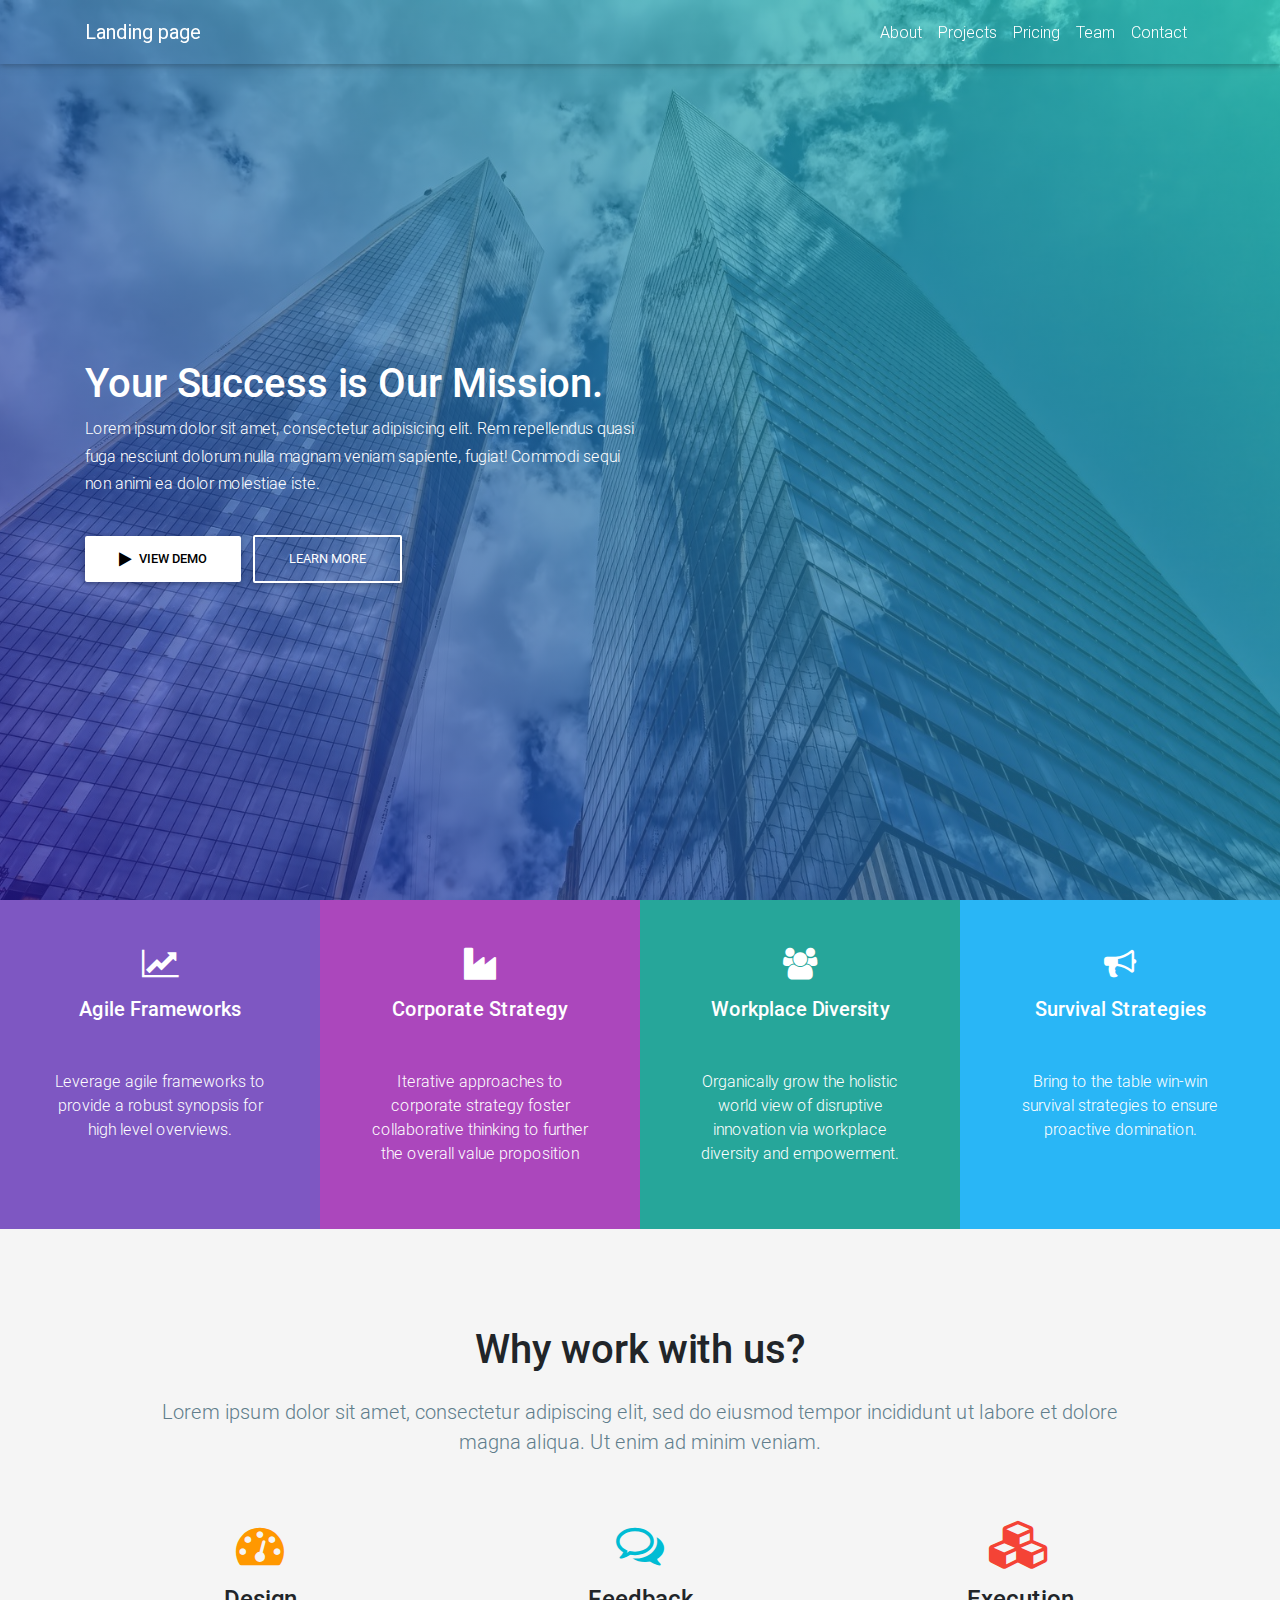
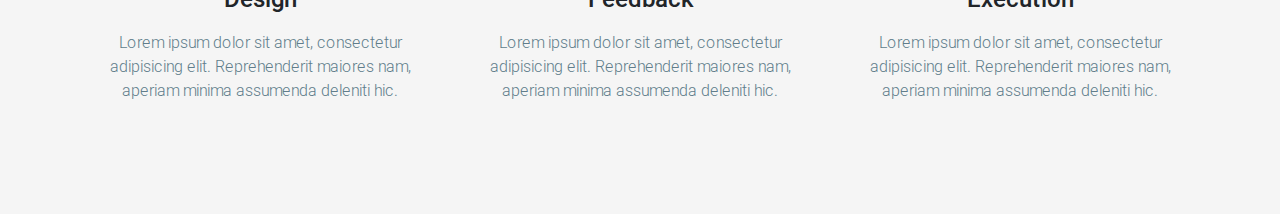
==== index.html @ d19a0691 "Empezamos el proyecto" ====
<!DOCTYPE html>

<html class="full-height" lang="en-US">

<head>
    <meta char set="UTF-8">
    <meta http -equiv="X-UA-Compatible" content="IE=edge">
    <meta name="viewport" content="width=device-width, initial-scale=1">
    <title>Landing page</title>
    <meta name="description" content="Something" />

    <link rel="stylesheet" href="https://maxcdn.bootstrapcdn.com/font-awesome/4.7.0/css/font-awesome.min.css">
    <link href="css/bootstrap.min.css" rel="stylesheet">
    <link href="css/mdb.min.css" rel="stylesheet">
    <link href="styles/main.css" rel="stylesheet">
</head>

<body id="top">

    <header>

        <!-- Navbar-->
        <nav class="navbar navbar-expand-lg navbar-dark fixed-top scrolling-navbar" id="navbar">
            <div class="container"><a class="navbar-brand" href="#"><strong>Landing page</strong></a><button class="navbar-toggler" type="button" data-toggle="collapse" data-target="#navbarContent" aria-controls="navbarContent" aria-expanded="false" aria-label="Toggle navigation"><span class="navbar-toggler-icon"></span></button>
                <div class="collapse navbar-collapse" id="navbarContent">
                    <ul class="navbar-nav ml-auto">
                        <li class="nav-item"><a class="nav-link active" href="#about">About</a></li>
                        <li class="nav-item"><a class="nav-link" href="#projects">Projects</a></li>
                        <li class="nav-item"><a class="nav-link" href="#pricing">Pricing</a></li>
                        <li class="nav-item"><a class="nav-link" href="#team">Team</a></li>
                        <li class="nav-item"><a class="nav-link" href="#contact">Contact</a></li>
                    </ul>
                </div>
            </div>
        </nav>
        <!-- Intro Section-->
        <section class="view hm-gradient" id="intro">
            <div class="full-bg-img d-flex align-items-center">
                <div class="container">
                    <div class="row no-gutters">
                        <div class="col-md-10 col-lg-6 text-center text-md-left margins">
                            <div class="white-text">
                                <div class="wow fadeInLeft" data-wow-delay="0.3s">
                                    <h1 class="h1-responsive font-bold mt-sm-5">Your Success is Our Mission.</h1>
                                    <div class="h6">Lorem ipsum dolor sit amet, consectetur adipisicing elit. Rem repellendus quasi fuga nesciunt dolorum nulla magnam veniam sapiente, fugiat! Commodi sequi non animi ea dolor molestiae iste.
                                    </div>
                                </div><br>
                                <div class="wow fadeInLeft" data-wow-delay="0.3s"><a class="btn btn-white dark-grey-text font-bold ml-0" href="https://www.youtube.com/watch?v=60ItHLz5WEA" target="_blank"><i class="fa fa-play mr-1"></i> View Demo</a><a class="btn btn-outline-white" href="#">Learn more</a></div>
                            </div>
                        </div>
                    </div>
                </div>
            </div>
        </section>
    </header>
    <div id="content">
        <section class="row no-gutters" id="features">
            <div class="col-lg-3 col-md-6 col-sm-12 deep-purple lighten-1 text-white">
                <div class="p-5 text-center wow zoomIn" data-wow-delay=".1s"><i class="fa fa-line-chart fa-2x"></i>
                    <div class="h5 mt-3">Agile Frameworks</div>
                    <p class="mt-5">Leverage agile frameworks to provide a robust synopsis for high level overviews.</p>
                </div>
            </div>
            <div class="col-lg-3 col-md-6 purple lighten-1 text-white">
                <div class="p-5 text-center wow zoomIn" data-wow-delay=".3s"><i class="fa fa-industry fa-2x"></i>
                    <div class="h5 mt-3">Corporate Strategy</div>
                    <p class="mt-5">Iterative approaches to corporate strategy foster collaborative thinking to further the overall value proposition</p>
                </div>
            </div>
            <div class="col-lg-3 col-md-6 teal lighten-1 text-white">
                <div class="p-5 text-center wow zoomIn" data-wow-delay=".5s"><i class="fa fa-users fa-2x"></i>
                    <div class="h5 mt-3"> Workplace Diversity</div>
                    <p class="mt-5">Organically grow the holistic world view of disruptive innovation via workplace diversity and empowerment.</p>
                </div>
            </div>
            <div class="col-lg-3 col-md-6 light-blue lighten-1 text-white">
                <div class="p-5 text-center wow zoomIn" data-wow-delay=".7s"><i class="fa fa-bullhorn fa-2x"></i>
                    <div class="h5 mt-3"> Survival Strategies</div>
                    <p class="mt-5">Bring to the table win-win survival strategies to ensure proactive domination.</p>
                </div>
            </div>
        </section>
        <section class="text-center py-5 grey lighten-4" id="about">
            <div class="container">
                <div class="wow fadeIn">
                    <h2 class="h1 pt-5 pb-3">Why work with us?</h2>
                    <p class="px-5 mb-5 pb-3 lead blue-grey-text">Lorem ipsum dolor sit amet, consectetur adipiscing elit, sed do eiusmod tempor incididunt ut labore et dolore magna aliqua. Ut enim ad minim veniam.</p>
                </div>
                <div class="row">
                    <div class="col-md-4 mb-r wow fadeInUp" data-wow-delay=".3s"><i class="fa fa-dashboard fa-3x orange-text"></i>
                        <h3 class="h4 mt-3">Design</h3>
                        <p class="mt-3 blue-grey-text">Lorem ipsum dolor sit amet, consectetur adipisicing elit. Reprehenderit maiores nam, aperiam minima assumenda deleniti hic.
                        </p>
                    </div>
                    <div class="col-md-4 mb-r wow fadeInUp" data-wow-delay=".4s"><i class="fa fa-comments-o fa-3x cyan-text"></i>
                        <h3 class="h4 mt-3">Feedback</h3>
                        <p class="mt-3 blue-grey-text">Lorem ipsum dolor sit amet, consectetur adipisicing elit. Reprehenderit maiores nam, aperiam minima assumenda deleniti hic.
                        </p>
                    </div>
                    <div class="col-md-4 mb-r wow fadeInUp" data-wow-delay=".5s"><i class="fa fa-cubes fa-3x red-text"></i>
                        <h3 class="h4 mt-3">Execution</h3>
                        <p class="mt-3 blue-grey-text">Lorem ipsum dolor sit amet, consectetur adipisicing elit. Reprehenderit maiores nam, aperiam minima assumenda deleniti hic.
                        </p>
                    </div>
                </div>
            </div>
        </section>
        <!-- Aqui va lo no hecho-->

        <!-- Fin de lo no hecho-->
        <script data-cfasync="false" src="/cdn-cgi/scripts/5c5dd728/cloudflare-static/email-decode.min.js"></script>
        <script type="text/javascript" src="js/jquery-3.2.1.min.js"></script>
        <script type="text/javascript" src="js/popper.min.js"></script>
        <script type="text/javascript" src="js/bootstrap.min.js"></script>
        <script type="text/javascript" src="js/mdb.min.js"></script>
        <script>
            new WOW().init();
        </script>
</body>

</html>
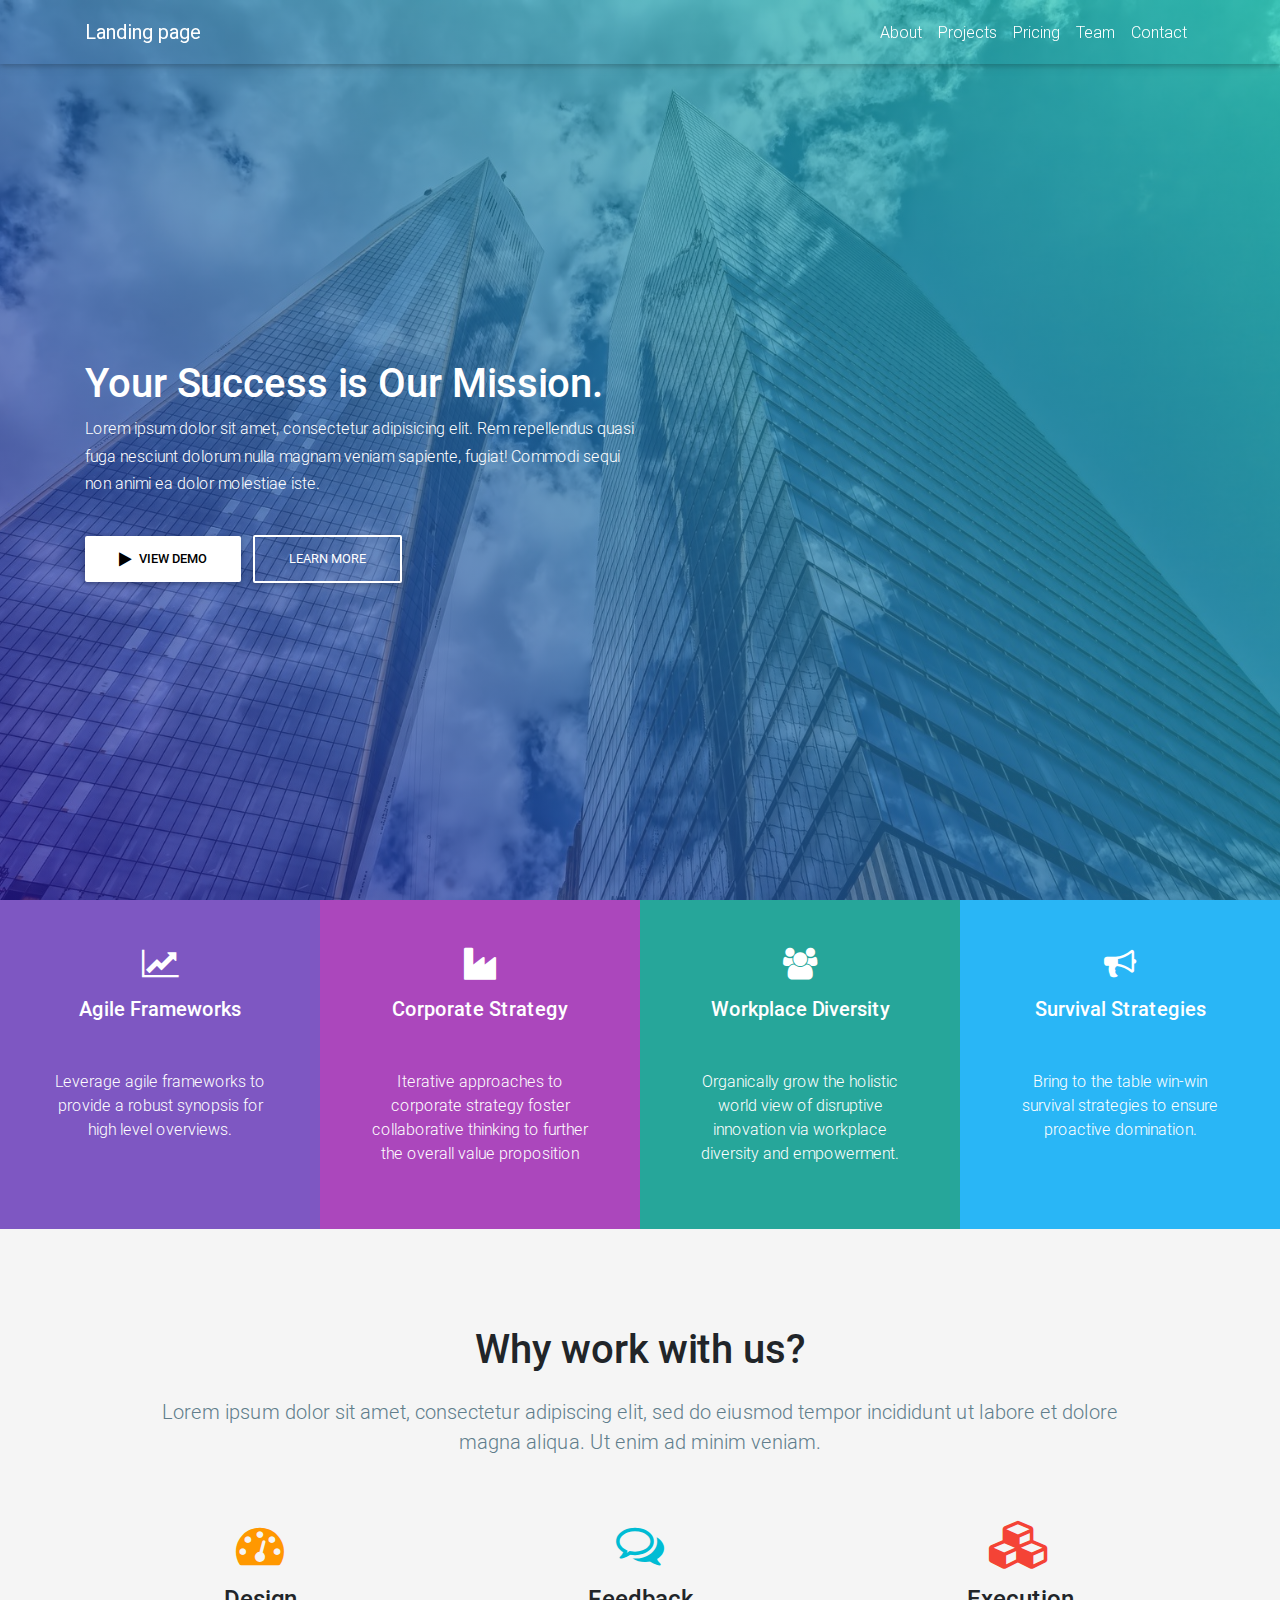
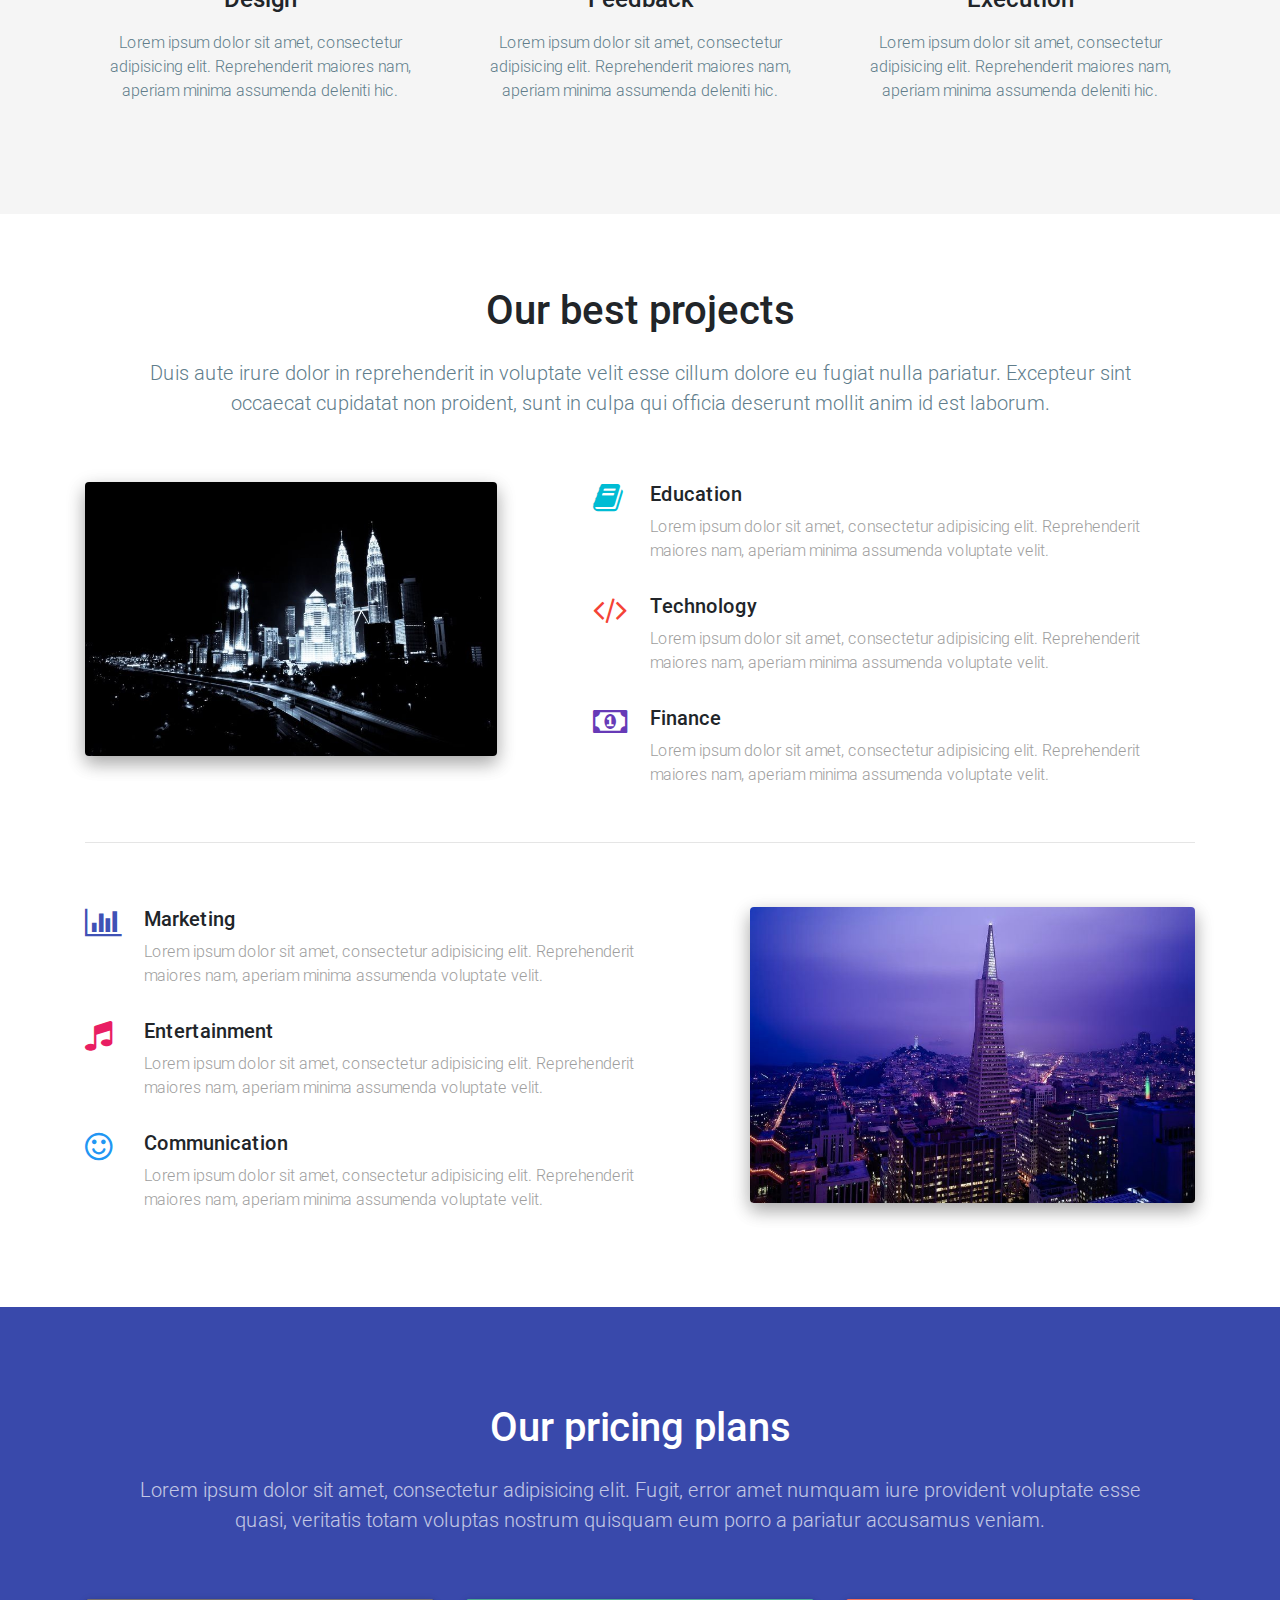
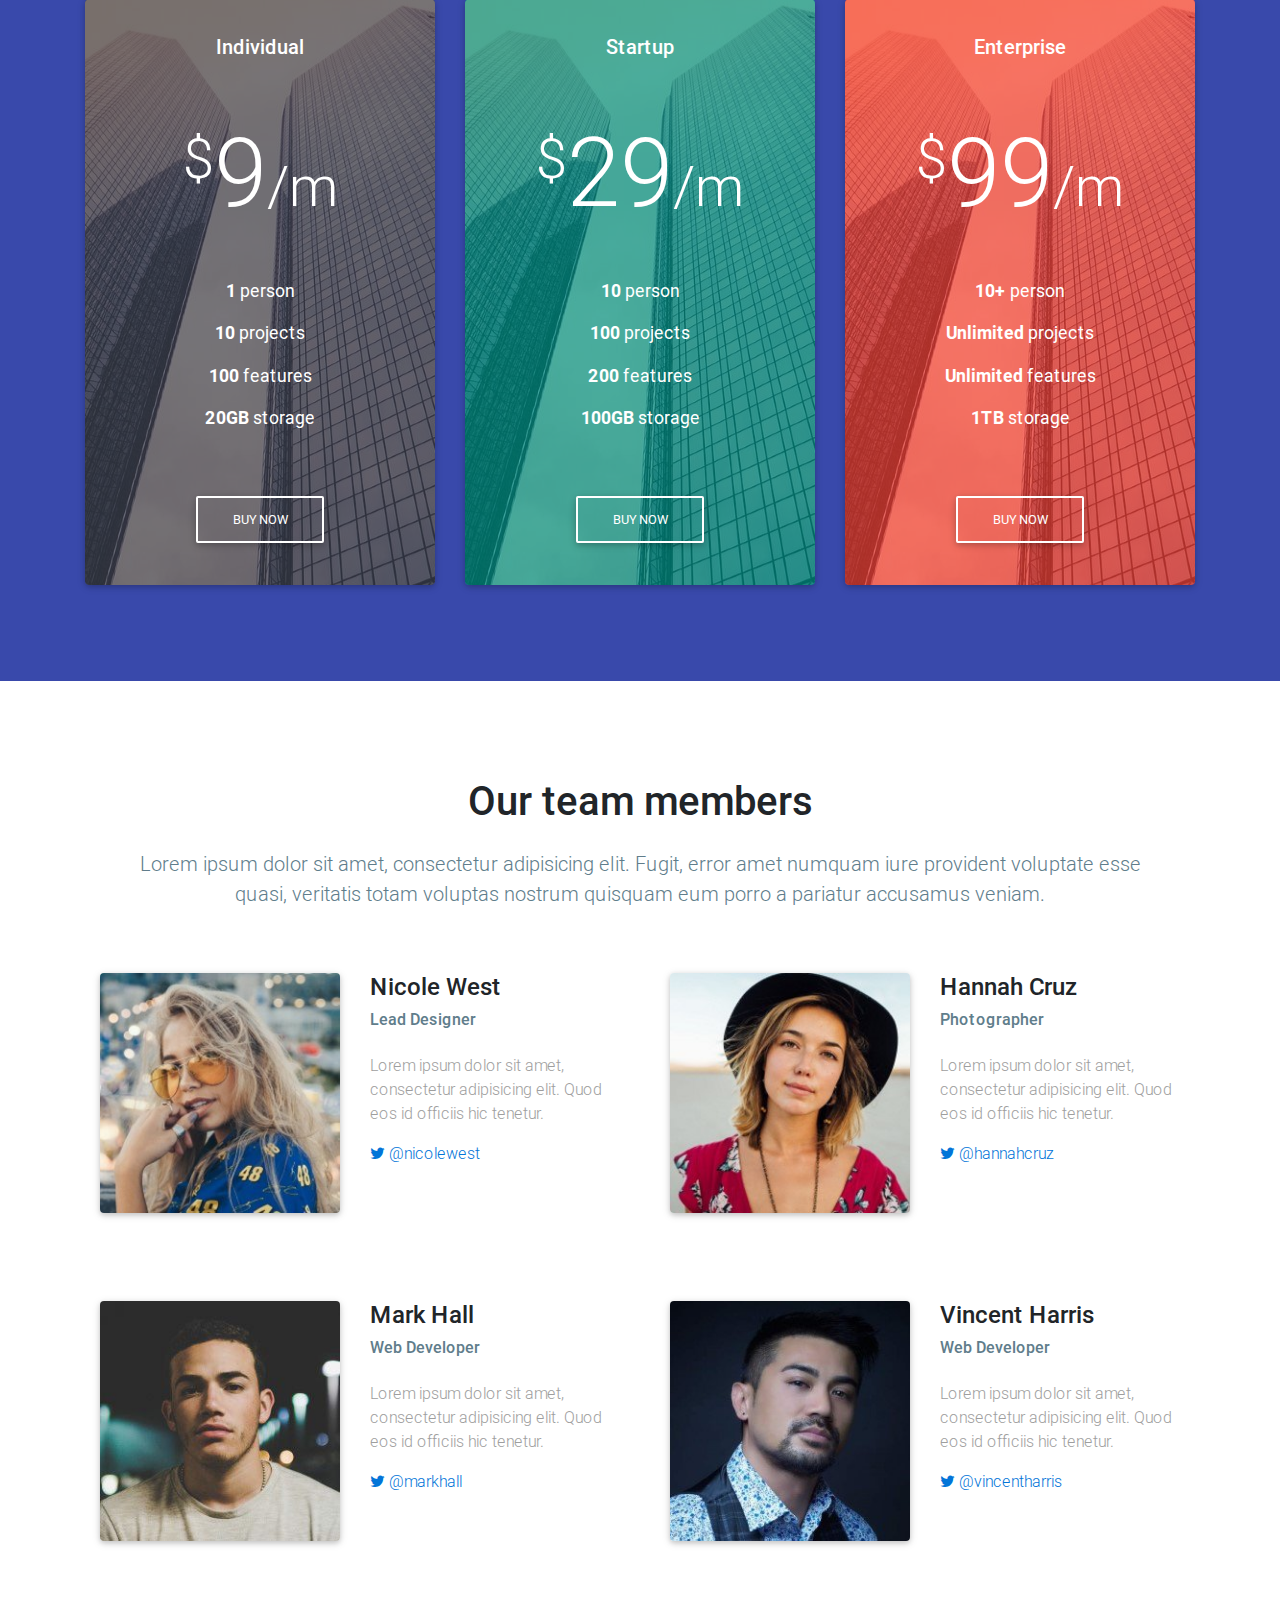
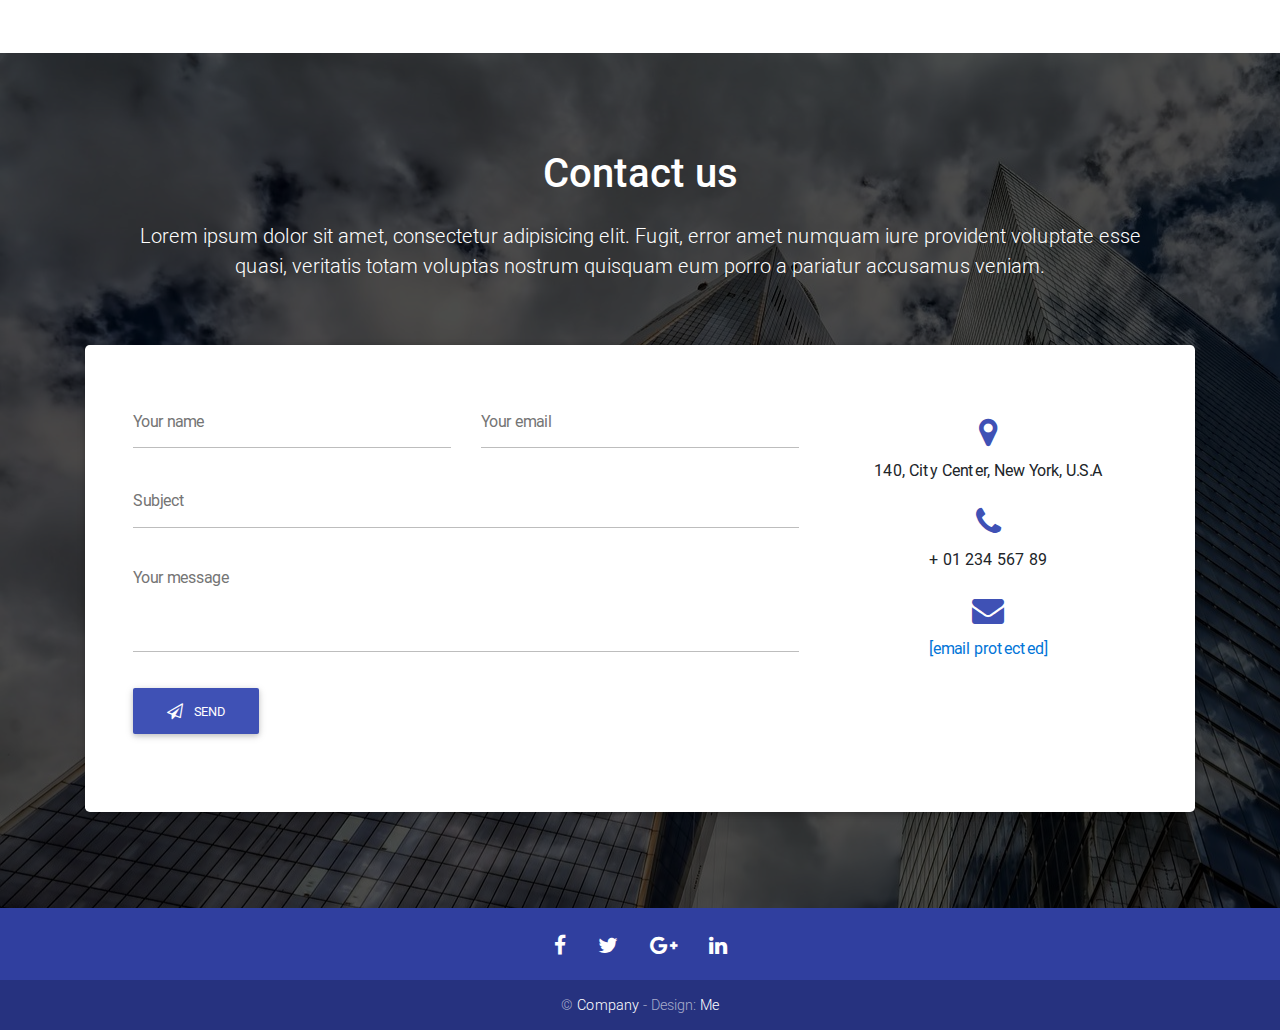
==== commit 84fe5b9c: "Cambios en index.html" ====
--- a/index.html
+++ b/index.html
@@ -106,7 +106,251 @@
             </div>
         </section>
         <!-- Aqui va lo no hecho-->
-
+        <section class="py-5" id="projects">
+            <div class="container">
+                <div class="wow fadeIn">
+                    <h2 class="text-center h1 my-4">Our best projects</h2>
+                    <p class="px-5 mb-5 pb-3 lead blue-grey-text text-center">Duis aute irure dolor in reprehenderit in voluptate velit esse cillum dolore eu fugiat nulla pariatur. Excepteur sint occaecat cupidatat non proident, sunt in culpa qui officia deserunt mollit anim id est laborum.</p>
+                </div>
+                <div class="row wow fadeInLeft" data-wow-delay=".3s">
+                    <div class="col-lg-6 col-xl-5 pr-lg-5 pb-5"><img class="img-fluid rounded z-depth-2" src="img/kuala-lumpur.jpg" alt="project image" /></div>
+                    <div class="col-lg-6 col-xl-7 pl-lg-5 pb-4">
+                        <div class="row mb-3">
+                            <div class="col-1 mr-1"><i class="fa fa-book fa-2x cyan-text"></i></div>
+                            <div class="col-10">
+                                <h5 class="font-bold">Education</h5>
+                                <p class="grey-text">Lorem ipsum dolor sit amet, consectetur adipisicing elit. Reprehenderit maiores nam, aperiam minima assumenda voluptate velit.</p>
+                            </div>
+                        </div>
+                        <div class="row mb-3">
+                            <div class="col-1 mr-1"><i class="fa fa-code fa-2x red-text"></i></div>
+                            <div class="col-10">
+                                <h5 class="font-bold">Technology</h5>
+                                <p class="grey-text">Lorem ipsum dolor sit amet, consectetur adipisicing elit. Reprehenderit maiores nam, aperiam minima assumenda voluptate velit.</p>
+                            </div>
+                        </div>
+                        <div class="row">
+                            <div class="col-1 mr-1"><i class="fa fa-money fa-2x deep-purple-text"></i></div>
+                            <div class="col-10">
+                                <h5 class="font-bold">Finance</h5>
+                                <p class="grey-text">Lorem ipsum dolor sit amet, consectetur adipisicing elit. Reprehenderit maiores nam, aperiam minima assumenda voluptate velit.</p>
+                            </div>
+                        </div>
+                    </div>
+                </div>
+                <hr/>
+                <div class="row pt-5 wow fadeInRight" data-wow-delay=".3s">
+                    <div class="col-lg-6 col-xl-7 mb-3">
+                        <div class="row mb-3">
+                            <div class="col-1 mr-1"><i class="fa fa-bar-chart fa-2x indigo-text"></i></div>
+                            <div class="col-10">
+                                <h5 class="font-bold">Marketing</h5>
+                                <p class="grey-text">Lorem ipsum dolor sit amet, consectetur adipisicing elit. Reprehenderit maiores nam, aperiam minima assumenda voluptate velit.</p>
+                            </div>
+                        </div>
+                        <div class="row mb-3">
+                            <div class="col-1 mr-1"><i class="fa fa-music fa-2x pink-text"></i></div>
+                            <div class="col-10">
+                                <h5 class="font-bold">Entertainment</h5>
+                                <p class="grey-text">Lorem ipsum dolor sit amet, consectetur adipisicing elit. Reprehenderit maiores nam, aperiam minima assumenda voluptate velit.</p>
+                            </div>
+                        </div>
+                        <div class="row mb-3">
+                            <div class="col-1 mr-1"><i class="fa fa-smile-o fa-2x blue-text"></i></div>
+                            <div class="col-10">
+                                <h5 class="font-bold">Communication</h5>
+                                <p class="grey-text">Lorem ipsum dolor sit amet, consectetur adipisicing elit. Reprehenderit maiores nam, aperiam minima assumenda voluptate velit.</p>
+                            </div>
+                        </div>
+                    </div>
+                    <div class="col-lg-6 col-xl-5 mb-3"><img class="img-fluid rounded z-depth-2" src="img/san-francisco.jpg" alt="project image" /></div>
+                </div>
+            </div>
+        </section>
+        <section class="text-center py-5 indigo darken-1 text-white" id="pricing">
+            <div class="container">
+                <div class="wow fadeIn">
+                    <h2 class="h1 pt-5 pb-3">Our pricing plans</h2>
+                    <p class="px-5 mb-5 pb-3 lead">Lorem ipsum dolor sit amet, consectetur adipisicing elit. Fugit, error amet numquam iure provident voluptate esse quasi, veritatis totam voluptas nostrum quisquam eum porro a pariatur accusamus veniam.</p>
+                </div>
+                <div class="row wow zoomIn">
+                    <div class="col-lg-4 col-md-12 mb-r">
+                        <div class="card card-image">
+                            <div class="text-white text-center pricing-card d-flex align-items-center rgba-stylish-strong py-3 px-3 rounded">
+                                <div class="card-body">
+                                    <div class="h5">Individual</div>
+                                    <div class="py-5"><sup class="display-4">$</sup><span class="display-1">9</span><span class="display-4">/m</span></div>
+                                    <ul class="list-unstyled">
+                                        <li>
+                                            <p><strong>1</strong> person</p>
+                                        </li>
+                                        <li>
+                                            <p><strong>10</strong> projects</p>
+                                        </li>
+                                        <li>
+                                            <p><strong>100</strong> features</p>
+                                        </li>
+                                        <li>
+                                            <p><strong>20GB</strong> storage</p>
+                                        </li>
+                                    </ul><a class="btn btn-outline-white mt-5"> Buy now</a></div>
+                            </div>
+                        </div>
+                    </div>
+                    <div class="col-lg-4 col-md-12 mb-r">
+                        <div class="card card-image">
+                            <div class="text-white text-center pricing-card d-flex align-items-center rgba-teal-strong py-3 px-3 rounded">
+                                <div class="card-body">
+                                    <div class="h5">Startup</div>
+                                    <div class="py-5"><sup class="display-4">$</sup><span class="display-1">29</span><span class="display-4">/m</span></div>
+                                    <ul class="list-unstyled">
+                                        <li>
+                                            <p><strong>10</strong> person</p>
+                                        </li>
+                                        <li>
+                                            <p><strong>100</strong> projects</p>
+                                        </li>
+                                        <li>
+                                            <p><strong>200</strong> features</p>
+                                        </li>
+                                        <li>
+                                            <p><strong>100GB</strong> storage</p>
+                                        </li>
+                                    </ul><a class="btn btn-outline-white mt-5"> Buy now</a></div>
+                            </div>
+                        </div>
+                    </div>
+                    <div class="col-lg-4 col-md-12 mb-r">
+                        <div class="card card-image">
+                            <div class="text-white text-center pricing-card d-flex align-items-center rgba-red-strong py-3 px-3 rounded">
+                                <div class="card-body">
+                                    <div class="h5">Enterprise</div>
+                                    <div class="py-5"><sup class="display-4">$</sup><span class="display-1">99</span><span class="display-4">/m</span></div>
+                                    <ul class="list-unstyled">
+                                        <li>
+                                            <p><strong>10+</strong> person</p>
+                                        </li>
+                                        <li>
+                                            <p><strong>Unlimited</strong> projects</p>
+                                        </li>
+                                        <li>
+                                            <p><strong>Unlimited</strong> features</p>
+                                        </li>
+                                        <li>
+                                            <p><strong>1TB</strong> storage</p>
+                                        </li>
+                                    </ul><a class="btn btn-outline-white mt-5"> Buy now</a></div>
+                            </div>
+                        </div>
+                    </div>
+                </div>
+            </div>
+        </section>
+        <section class="py-5" id="team">
+            <div class="container">
+                <div class="wow fadeIn">
+                    <h2 class="h1 pt-5 pb-3 text-center">Our team members</h2>
+                    <p class="px-5 mb-5 pb-3 lead text-center blue-grey-text">Lorem ipsum dolor sit amet, consectetur adipisicing elit. Fugit, error amet numquam iure provident voluptate esse quasi, veritatis totam voluptas nostrum quisquam eum porro a pariatur accusamus veniam.</p>
+                </div>
+                <div class="row mb-lg-4 center-on-small-only">
+                    <div class="col-lg-6 col-md-12 mb-r wow fadeInLeft" data-wow-delay=".3s">
+                        <div class="col-md-6 float-left"><img class="img-fluid rounded z-depth-1 mb-3" src="img/woman-1.jpg" alt="team member" /></div>
+                        <div class="col-md-6 float-right">
+                            <div class="h4">Nicole West</div>
+                            <h6 class="font-bold blue-grey-text mb-4">Lead Designer</h6>
+                            <p class="grey-text">Lorem ipsum dolor sit amet, consectetur adipisicing elit. Quod eos id officiis hic tenetur.</p><a href="https://twitter.com" target="_blank"><i class="fa fa-twitter"></i><span class="ml-1">@nicolewest</span></a></div>
+                    </div>
+                    <div class="col-lg-6 col-md-12 mb-r wow fadeInRight" data-wow-delay=".3s">
+                        <div class="col-md-6 float-left"><img class="img-fluid rounded z-depth-1 mb-3" src="img/woman-2.jpg" alt="team member" /></div>
+                        <div class="col-md-6 float-right">
+                            <div class="h4">Hannah Cruz</div>
+                            <h6 class="font-bold blue-grey-text mb-4">Photographer</h6>
+                            <p class="grey-text">Lorem ipsum dolor sit amet, consectetur adipisicing elit. Quod eos id officiis hic tenetur.</p><a href="https://twitter.com" target="_blank"><i class="fa fa-twitter"></i><span class="ml-1">@hannahcruz</span></a></div>
+                    </div>
+                </div>
+                <div class="row center-on-small-only">
+                    <div class="col-lg-6 col-md-12 mb-r wow fadeInLeft" data-wow-delay=".3s">
+                        <div class="col-md-6 float-left"><img class="img-fluid rounded z-depth-1 mb-3" src="img/man-1.jpg" alt="team member" /></div>
+                        <div class="col-md-6 float-right">
+                            <div class="h4">Mark Hall</div>
+                            <h6 class="font-bold blue-grey-text mb-4">Web Developer</h6>
+                            <p class="grey-text">Lorem ipsum dolor sit amet, consectetur adipisicing elit. Quod eos id officiis hic tenetur.</p><a href="https://twitter.com" target="_blank"><i class="fa fa-twitter"></i><span class="ml-1">@markhall</span></a></div>
+                    </div>
+                    <div class="col-lg-6 col-md-12 mb-r wow fadeInRight" data-wow-delay=".3s">
+                        <div class="col-md-6 float-left"><img class="img-fluid rounded z-depth-1 mb-3" src="img/man-2.jpg" alt="team member" /></div>
+                        <div class="col-md-6 float-right">
+                            <div class="h4">Vincent Harris</div>
+                            <h6 class="font-bold blue-grey-text mb-4">Web Developer</h6>
+                            <p class="grey-text">Lorem ipsum dolor sit amet, consectetur adipisicing elit. Quod eos id officiis hic tenetur.</p><a href="https://twitter.com" target="_blank"><i class="fa fa-twitter"></i><span class="ml-1">@vincentharris</span></a></div>
+                    </div>
+                </div>
+            </div>
+        </section>
+        <section id="contact" style="background-image:url('img/panorama-3094696_1920.jpg');">
+            <div class="rgba-black-strong py-5">
+                <div class="container">
+                    <div class="wow fadeIn">
+                        <h2 class="h1 text-white pt-5 pb-3 text-center">Contact us</h2>
+                        <p class="text-white px-5 mb-5 pb-3 lead text-center">Lorem ipsum dolor sit amet, consectetur adipisicing elit. Fugit, error amet numquam iure provident voluptate esse quasi, veritatis totam voluptas nostrum quisquam eum porro a pariatur accusamus veniam.</p>
+                    </div>
+                    <div class="card mb-5 wow fadeInUp" data-wow-delay=".4s">
+                        <div class="card-body p-5">
+                            <div class="row">
+                                <div class="col-md-8">
+                                    <form action="https://formspree.io/youremail@example.com" method="POST">
+                                        <div class="row">
+                                            <div class="col-md-6">
+                                                <div class="md-form"><input class="form-control" id="name" type="text" name="name" required="required" /><label for="name">Your name</label></div>
+                                            </div>
+                                            <div class="col-md-6">
+                                                <div class="md-form"><input class="form-control" id="email" type="text" name="_replyto" required="required" /><label for="email">Your email</label></div>
+                                            </div>
+                                        </div>
+                                        <div class="row">
+                                            <div class="col-md-12">
+                                                <div class="md-form"><input class="form-control" id="subject" type="text" name="subject" required="required" /><label for="subject">Subject</label></div>
+                                            </div>
+                                            <div class="col-md-12">
+                                                <div class="md-form"><textarea class="md-textarea" id="message" name="message" required="required"></textarea><label for="message">Your message</label></div>
+                                            </div>
+                                        </div>
+                                        <div class="center-on-small-only mb-4"><button class="btn btn-indigo ml-0" type="submit"><i class="fa fa-paper-plane-o mr-2"></i> Send</button></div>
+                                    </form>
+                                </div>
+                                <div class="col-md-4">
+                                    <ul class="list-unstyled text-center">
+                                        <li class="mt-4"><i class="fa fa-map-marker indigo-text fa-2x"></i>
+                                            <p class="mt-2">140, City Center, New York, U.S.A</p>
+                                        </li>
+                                        <li class="mt-4"><i class="fa fa-phone indigo-text fa-2x"></i>
+                                            <p class="mt-2">+ 01 234 567 89</p>
+                                        </li>
+                                        <li class="mt-4"><i class="fa fa-envelope indigo-text fa-2x"></i>
+                                            <p class="mt-2"><a href="/cdn-cgi/l/email-protection" class="__cf_email__" data-cfemail="84e7ebeaf0e5e7f0c4e7ebe9f4e5eafdaae7ebe9">[email&#160;protected]</a></p>
+                                        </li>
+                                    </ul>
+                                </div>
+                            </div>
+                        </div>
+                    </div>
+                </div>
+            </div>
+        </section>
+    </div>
+    <footer class="page-footer indigo darken-2 center-on-small-only pt-0 mt-0">
+        <div class="container">
+            <div class="row">
+                <div class="col-md-12">
+                    <div class="mb-5 flex-center"><a class="px-3"><i class="fa fa-facebook fa-lg white-text"></i></a><a class="px-3"><i class="fa fa-twitter fa-lg white-text"></i></a><a class="px-3"><i class="fa fa-google-plus fa-lg white-text"></i></a><a class="px-3"><i class="fa fa-linkedin fa-lg white-text"></i></a></div>
+                </div>
+            </div>
+        </div>
+        <div class="footer-copyright">
+            <div class="container-fluid">
+                <p>&copy; <a href="/">Company</a> - Design: <a href="/" target="_blank">Me</a></p>
+            </div>
+        </div>
+    </footer>
         <!-- Fin de lo no hecho-->
         <script data-cfasync="false" src="/cdn-cgi/scripts/5c5dd728/cloudflare-static/email-decode.min.js"></script>
         <script type="text/javascript" src="js/jquery-3.2.1.min.js"></script>
